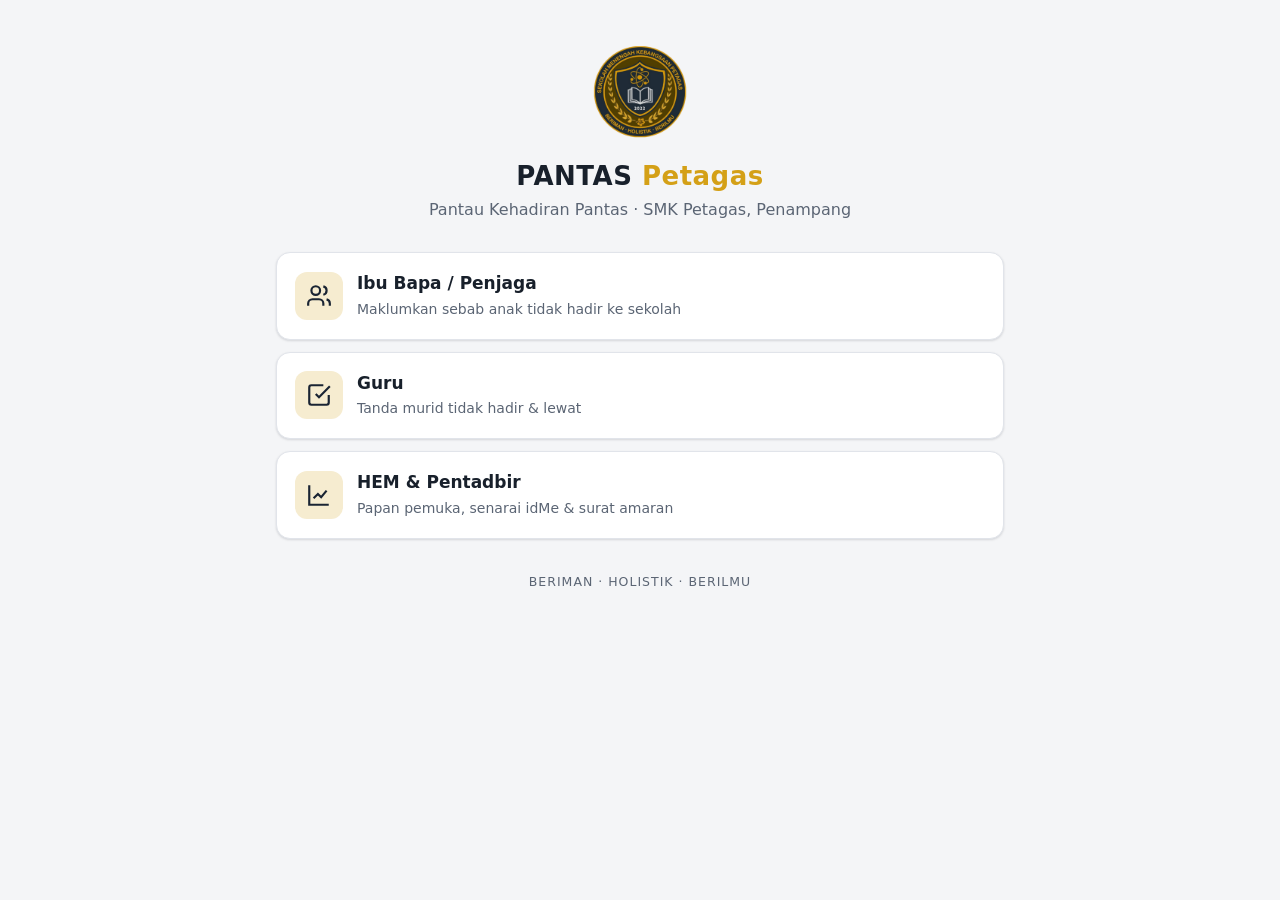
==== index.html @ 9ba7ea01 "Add files via upload" ====
<!doctype html>
<html lang="ms">
<head>
<meta charset="utf-8">
<meta name="viewport" content="width=device-width, initial-scale=1">
<title>PANTAS Petagas</title>
<meta name="theme-color" content="#1a2433">
<link rel="icon" href="logo-petagas.png">
<link rel="apple-touch-icon" href="ikon-192.png">
<link rel="stylesheet" href="pantas.css">
</head>
<body>
<main>
  <div class="hero">
    <img src="logo-petagas.png" alt="Logo SMK Petagas">
    <h1>PANTAS <span>Petagas</span></h1>
    <p>Pantau Kehadiran Pantas · SMK Petagas, Penampang</p>
  </div>

  <div class="pintu" style="margin-top:22px">
    <a href="ibubapa.html">
      <div class="ikon"><svg width="26" height="26" viewBox="0 0 24 24" fill="none" stroke="currentColor" stroke-width="2"><path d="M16 21v-2a4 4 0 0 0-4-4H6a4 4 0 0 0-4 4v2"/><circle cx="9" cy="7" r="4"/><path d="M22 21v-2a4 4 0 0 0-3-3.87M16 3.13a4 4 0 0 1 0 7.75"/></svg></div>
      <div><b>Ibu Bapa / Penjaga</b><span>Maklumkan sebab anak tidak hadir ke sekolah</span></div>
    </a>
    <a href="guru.html">
      <div class="ikon"><svg width="26" height="26" viewBox="0 0 24 24" fill="none" stroke="currentColor" stroke-width="2"><path d="M9 11l3 3L22 4"/><path d="M21 12v7a2 2 0 0 1-2 2H5a2 2 0 0 1-2-2V5a2 2 0 0 1 2-2h11"/></svg></div>
      <div><b>Guru</b><span>Tanda murid tidak hadir & lewat</span></div>
    </a>
    <a href="hem.html">
      <div class="ikon"><svg width="26" height="26" viewBox="0 0 24 24" fill="none" stroke="currentColor" stroke-width="2"><path d="M3 3v18h18"/><path d="M7 15l4-4 3 3 5-6"/></svg></div>
      <div><b>HEM & Pentadbir</b><span>Papan pemuka, senarai idMe & surat amaran</span></div>
    </a>
  </div>
</main>
<footer>BERIMAN · HOLISTIK · BERILMU</footer>
</body>
</html>
---- pantas.css ----
/* PANTAS Petagas — warna logo sekolah: biru gelap & emas */
:root {
  --biru: #1a2433; --biru-2: #26354b; --emas: #d4a017; --emas-lembut: #f6ecd0;
  --latar: #f4f5f7; --kad: #ffffff; --teks: #18202b; --teks-2: #5b6574; --garis: #e1e4ea;
  --merah: #c0392b; --merah-lembut: #fbe9e7; --hijau: #1e8449; --hijau-lembut: #e6f4ea;
  --oren: #b9770e; --oren-lembut: #fdf2e0; --biru-muda: #2563a8; --biru-lembut: #e7eff9;
  --jejari: 14px; --bayang: 0 1px 2px rgba(16,24,40,.06), 0 1px 3px rgba(16,24,40,.08);
}
@media (prefers-color-scheme: dark) {
  :root:not([data-theme="light"]) {
    --latar: #0f141c; --kad: #182130; --teks: #e8ecf2; --teks-2: #9aa5b5; --garis: #2a3547;
    --emas-lembut: #3a3016; --merah-lembut: #3b1d1a; --hijau-lembut: #16301f; --oren-lembut: #3a2a12; --biru-lembut: #172a42;
  }
}
* { box-sizing: border-box; }
html { -webkit-text-size-adjust: 100%; }
body { margin: 0; background: var(--latar); color: var(--teks);
  font: 16px/1.5 system-ui, -apple-system, "Segoe UI", Roboto, sans-serif; }
a { color: var(--biru-muda); }

/* kepala */
.kepala { background: var(--biru); color: #fff; padding: 12px 16px; display: flex; align-items: center; gap: 12px;
  position: sticky; top: 0; z-index: 10; border-bottom: 3px solid var(--emas); }
.kepala img { width: 40px; height: 40px; }
.kepala .tajuk { flex: 1; min-width: 0; }
.kepala .tajuk b { display: block; font-size: 17px; letter-spacing: .3px; }
.kepala .tajuk small { color: #c9d1dc; font-size: 12.5px; display: block; white-space: nowrap; overflow: hidden; text-overflow: ellipsis; }
.kepala button { background: transparent; color: #fff; border: 1px solid rgba(255,255,255,.35); border-radius: 10px;
  padding: 6px 10px; font-size: 13px; cursor: pointer; }

main { max-width: 760px; margin: 0 auto; padding: 16px; }
main.lebar { max-width: 1100px; }

/* kad & borang */
.kad { background: var(--kad); border: 1px solid var(--garis); border-radius: var(--jejari); padding: 16px; margin-bottom: 14px; box-shadow: var(--bayang); }
.kad h2 { font-size: 17px; margin: 0 0 4px; }
.kad p.nota { color: var(--teks-2); font-size: 14px; margin: 0 0 12px; }
label { display: block; font-weight: 600; font-size: 14px; margin: 12px 0 6px; }
input, select, textarea { width: 100%; font: inherit; padding: 11px 12px; border: 1px solid var(--garis); border-radius: 10px;
  background: var(--kad); color: var(--teks); }
input:focus, select:focus, textarea:focus { outline: 2px solid var(--emas); outline-offset: 1px; border-color: var(--emas); }
textarea { min-height: 70px; resize: vertical; }
.baris { display: flex; gap: 10px; }
.baris > * { flex: 1; min-width: 0; }
.semak { display: flex; gap: 10px; align-items: flex-start; font-weight: 500; margin: 14px 0 4px; }
.semak input { width: 20px; height: 20px; margin-top: 2px; flex: none; accent-color: var(--biru); }

.btn { display: inline-flex; align-items: center; justify-content: center; gap: 8px; font: inherit; font-weight: 600;
  padding: 12px 16px; border-radius: 12px; border: 1px solid transparent; cursor: pointer; text-decoration: none; }
.btn.utama { background: var(--biru); color: #fff; }
.btn.emas { background: var(--emas); color: #1a1405; }
.btn.garis { background: var(--kad); color: var(--teks); border-color: var(--garis); }
.btn.wa { background: #1f9d55; color: #fff; }
.btn.kecil { padding: 7px 11px; font-size: 13.5px; border-radius: 10px; }
.btn.penuh { width: 100%; margin-top: 16px; }
.btn:disabled { opacity: .55; cursor: not-allowed; }

.mesej { padding: 12px 14px; border-radius: 12px; font-size: 14.5px; margin: 12px 0; }
.mesej.ralat { background: var(--merah-lembut); color: var(--merah); }
.mesej.ok { background: var(--hijau-lembut); color: var(--hijau); }
.mesej.info { background: var(--biru-lembut); color: var(--biru-muda); }
.mesej.amaran { background: var(--oren-lembut); color: var(--oren); }
.tersembunyi { display: none !important; }

/* pilihan anak */
.pilihan { display: grid; gap: 10px; }
.pilihan label.item { display: flex; gap: 12px; align-items: center; margin: 0; padding: 12px 14px; border: 1.5px solid var(--garis);
  border-radius: 12px; cursor: pointer; font-weight: 500; background: var(--kad); }
.pilihan label.item input { width: 20px; height: 20px; accent-color: var(--biru); flex: none; }
.pilihan label.item:has(input:checked) { border-color: var(--emas); background: var(--emas-lembut); }
.pilihan small { display: block; color: var(--teks-2); font-size: 13px; }

/* tab */
.tab { display: flex; gap: 6px; background: var(--kad); border: 1px solid var(--garis); border-radius: 12px; padding: 4px; margin-bottom: 14px; overflow-x: auto; }
.tab button { flex: 1; font: inherit; font-weight: 600; font-size: 14px; border: 0; background: transparent; color: var(--teks-2);
  padding: 9px 10px; border-radius: 9px; cursor: pointer; white-space: nowrap; }
.tab button.aktif { background: var(--biru); color: #fff; }

/* senarai murid (tanda kehadiran) */
.ringkasan { display: flex; gap: 8px; flex-wrap: wrap; margin: 8px 0 12px; }
.cip { font-size: 13px; font-weight: 600; padding: 4px 10px; border-radius: 999px; background: var(--latar); border: 1px solid var(--garis); }
.cip.th { background: var(--merah-lembut); color: var(--merah); border-color: transparent; }
.cip.lw { background: var(--oren-lembut); color: var(--oren); border-color: transparent; }
.cip.ok { background: var(--hijau-lembut); color: var(--hijau); border-color: transparent; }
.cip.info { background: var(--biru-lembut); color: var(--biru-muda); border-color: transparent; }

.murid { display: flex; align-items: center; gap: 10px; padding: 10px 4px; border-bottom: 1px solid var(--garis); }
.murid:last-child { border-bottom: 0; }
.murid .no { width: 26px; color: var(--teks-2); font-size: 13px; text-align: right; flex: none; }
.murid .nama { flex: 1; min-width: 0; font-size: 14.5px; }
.murid .nama small { display: block; font-size: 12.5px; color: var(--biru-muda); }
.murid .tindakan { display: flex; gap: 6px; flex: none; }
.murid .tindakan button { font: inherit; font-size: 13px; font-weight: 700; width: 46px; height: 38px; border-radius: 10px;
  border: 1.5px solid var(--garis); background: var(--kad); color: var(--teks-2); cursor: pointer; }
.murid.th { background: var(--merah-lembut); border-radius: 10px; }
.murid.th .tindakan button.b-th { background: var(--merah); color: #fff; border-color: var(--merah); }
.murid.lw { background: var(--oren-lembut); border-radius: 10px; }
.murid.lw .tindakan button.b-lw { background: var(--oren); color: #fff; border-color: var(--oren); }

.bar-bawah { position: sticky; bottom: 0; background: linear-gradient(transparent, var(--latar) 30%); padding: 14px 0 6px; }

/* jadual HEM */
.jadual-bungkus { overflow-x: auto; }
table { width: 100%; border-collapse: collapse; font-size: 14px; }
th, td { text-align: left; padding: 9px 8px; border-bottom: 1px solid var(--garis); vertical-align: top; }
th { font-size: 12.5px; color: var(--teks-2); font-weight: 600; text-transform: uppercase; letter-spacing: .3px; white-space: nowrap; }
td.angka, th.angka { text-align: right; font-variant-numeric: tabular-nums; }

.statistik { display: grid; grid-template-columns: repeat(auto-fit, minmax(130px, 1fr)); gap: 10px; margin-bottom: 14px; }
.stat { background: var(--kad); border: 1px solid var(--garis); border-radius: 12px; padding: 12px 14px; }
.stat b { display: block; font-size: 26px; line-height: 1.1; font-variant-numeric: tabular-nums; }
.stat span { font-size: 13px; color: var(--teks-2); }
.stat.merah b { color: var(--merah); } .stat.oren b { color: var(--oren); } .stat.hijau b { color: var(--hijau); } .stat.biru b { color: var(--biru-muda); }

.grid-kelas { display: grid; grid-template-columns: repeat(auto-fill, minmax(120px, 1fr)); gap: 8px; }
.grid-kelas div { padding: 8px 10px; border-radius: 10px; font-size: 13px; font-weight: 600; border: 1px solid var(--garis); }
.grid-kelas div.siap { background: var(--hijau-lembut); color: var(--hijau); border-color: transparent; }
.grid-kelas div.belum { background: var(--merah-lembut); color: var(--merah); border-color: transparent; }
.grid-kelas small { display: block; font-weight: 500; font-size: 12px; }

.alat { display: flex; gap: 10px; flex-wrap: wrap; align-items: end; margin-bottom: 12px; }
.alat > div { min-width: 140px; flex: 1; }
.alat label { margin-top: 0; }

/* halaman utama */
.pintu { display: grid; gap: 12px; }
.pintu a { display: flex; gap: 14px; align-items: center; text-decoration: none; color: var(--teks); background: var(--kad);
  border: 1px solid var(--garis); border-radius: var(--jejari); padding: 18px; box-shadow: var(--bayang); }
.pintu a .ikon { width: 48px; height: 48px; border-radius: 12px; display: grid; place-items: center; background: var(--emas-lembut); color: var(--biru); flex: none; }
.pintu a b { display: block; font-size: 17px; }
.pintu a span { color: var(--teks-2); font-size: 14px; }
.hero { text-align: center; padding: 28px 16px 8px; }
.hero img { width: 96px; height: 96px; }
.hero h1 { margin: 10px 0 2px; font-size: 26px; color: var(--teks); letter-spacing: .5px; }
.hero h1 span { color: var(--emas); }
.hero p { margin: 0; color: var(--teks-2); }
footer { text-align: center; color: var(--teks-2); font-size: 12.5px; padding: 18px 16px 28px; letter-spacing: 1px; }

#toast { position: fixed; left: 50%; bottom: 24px; transform: translate(-50%, 30px); opacity: 0; transition: .25s;
  background: var(--biru); color: #fff; padding: 11px 18px; border-radius: 12px; font-size: 14.5px; z-index: 50; max-width: calc(100% - 32px); pointer-events: none; }
#toast.tunjuk { opacity: 1; transform: translate(-50%, 0); }
#toast.ralat { background: var(--merah); }

.muat { color: var(--teks-2); font-size: 14px; padding: 18px 0; text-align: center; }
@media (max-width: 420px) { .baris { flex-direction: column; gap: 0; } }
.alat > div.alat-btn { min-width: auto; flex: 0 0 auto; }
td select { min-width: 140px; padding: 8px 10px; }
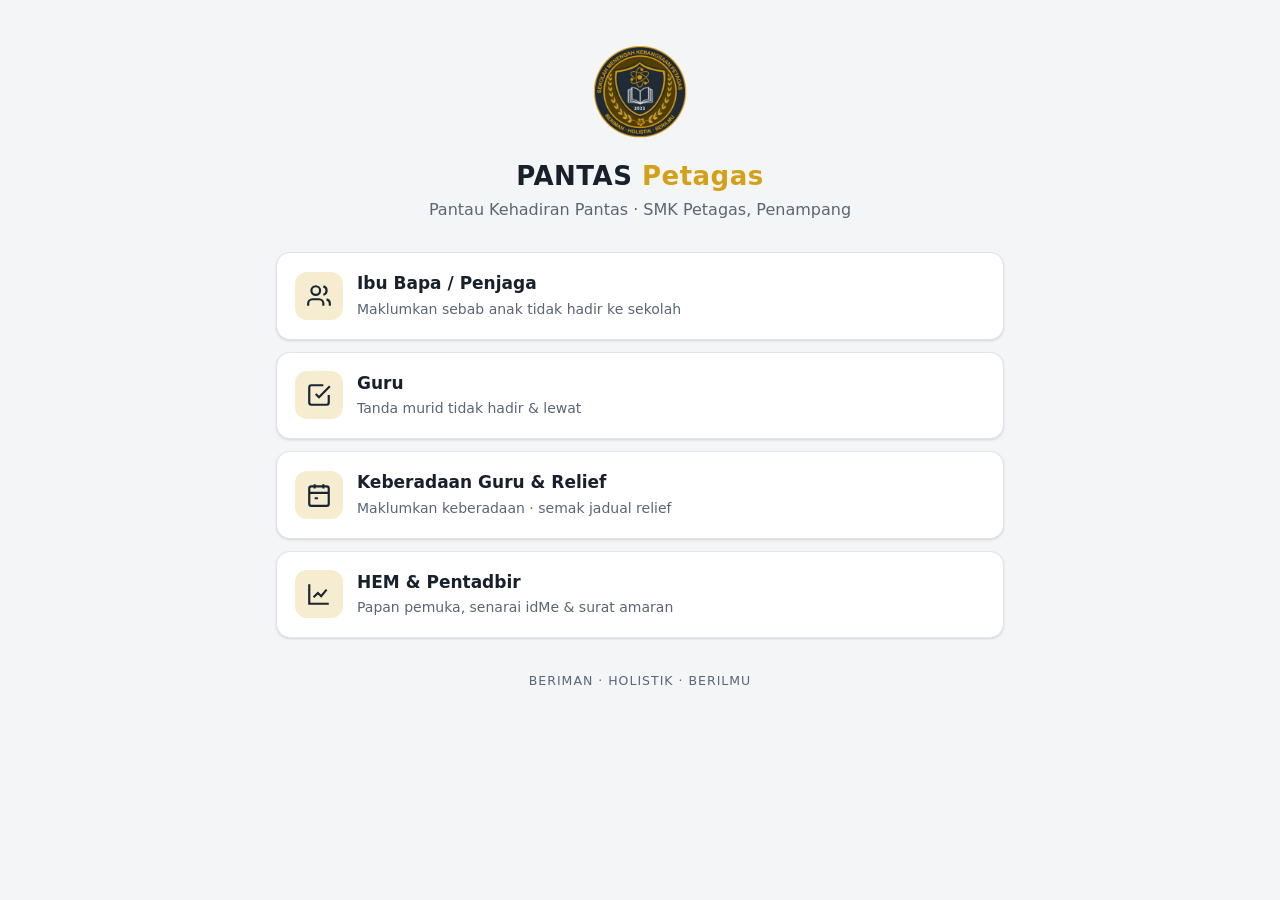
==== commit b7035222: "Add files via upload" ====
--- a/index.html
+++ b/index.html
@@ -7,7 +7,7 @@
 <meta name="theme-color" content="#1a2433">
 <link rel="icon" href="logo-petagas.png">
 <link rel="apple-touch-icon" href="ikon-192.png">
-<link rel="stylesheet" href="pantas.css">
+<link rel="stylesheet" href="pantas.css?v=20261027b">
 </head>
 <body>
 <main>
@@ -26,6 +26,10 @@
       <div class="ikon"><svg width="26" height="26" viewBox="0 0 24 24" fill="none" stroke="currentColor" stroke-width="2"><path d="M9 11l3 3L22 4"/><path d="M21 12v7a2 2 0 0 1-2 2H5a2 2 0 0 1-2-2V5a2 2 0 0 1 2-2h11"/></svg></div>
       <div><b>Guru</b><span>Tanda murid tidak hadir & lewat</span></div>
     </a>
+    <a href="keberadaan.html">
+      <div class="ikon"><svg width="26" height="26" viewBox="0 0 24 24" fill="none" stroke="currentColor" stroke-width="2"><rect x="3" y="4" width="18" height="18" rx="2"/><path d="M16 2v4M8 2v4M3 10h18M8 15h3"/></svg></div>
+      <div><b>Keberadaan Guru &amp; Relief</b><span>Maklumkan keberadaan · semak jadual relief</span></div>
+    </a>
     <a href="hem.html">
       <div class="ikon"><svg width="26" height="26" viewBox="0 0 24 24" fill="none" stroke="currentColor" stroke-width="2"><path d="M3 3v18h18"/><path d="M7 15l4-4 3 3 5-6"/></svg></div>
       <div><b>HEM & Pentadbir</b><span>Papan pemuka, senarai idMe & surat amaran</span></div>
--- a/pantas.css
+++ b/pantas.css
@@ -5,11 +5,13 @@
   --merah: #c0392b; --merah-lembut: #fbe9e7; --hijau: #1e8449; --hijau-lembut: #e6f4ea;
   --oren: #b9770e; --oren-lembut: #fdf2e0; --biru-muda: #2563a8; --biru-lembut: #e7eff9;
   --jejari: 14px; --bayang: 0 1px 2px rgba(16,24,40,.06), 0 1px 3px rgba(16,24,40,.08);
+  --viz-1: #2a78d6; --viz-2: #eb6834; --viz-grid: #e6e8ec;
 }
 @media (prefers-color-scheme: dark) {
   :root:not([data-theme="light"]) {
     --latar: #0f141c; --kad: #182130; --teks: #e8ecf2; --teks-2: #9aa5b5; --garis: #2a3547;
     --emas-lembut: #3a3016; --merah-lembut: #3b1d1a; --hijau-lembut: #16301f; --oren-lembut: #3a2a12; --biru-lembut: #172a42;
+    --viz-1: #3987e5; --viz-2: #d95926; --viz-grid: #263246;
   }
 }
 * { box-sizing: border-box; }
@@ -23,6 +25,8 @@
   position: sticky; top: 0; z-index: 10; border-bottom: 3px solid var(--emas); }
 .kepala img { width: 40px; height: 40px; }
 .kepala .tajuk { flex: 1; min-width: 0; }
+.kepala a.ke-utama { flex: 1; min-width: 0; display: flex; align-items: center; gap: 10px; color: inherit; text-decoration: none; }
+.kepala .anak-panah { font-size: 26px; line-height: 1; color: var(--emas); margin-right: -4px; }
 .kepala .tajuk b { display: block; font-size: 17px; letter-spacing: .3px; }
 .kepala .tajuk small { color: #c9d1dc; font-size: 12.5px; display: block; white-space: nowrap; overflow: hidden; text-overflow: ellipsis; }
 .kepala button { background: transparent; color: #fff; border: 1px solid rgba(255,255,255,.35); border-radius: 10px;
@@ -79,6 +83,7 @@
 /* senarai murid (tanda kehadiran) */
 .ringkasan { display: flex; gap: 8px; flex-wrap: wrap; margin: 8px 0 12px; }
 .cip { font-size: 13px; font-weight: 600; padding: 4px 10px; border-radius: 999px; background: var(--latar); border: 1px solid var(--garis); }
+button.cip { color: var(--teks); font-family: inherit; line-height: 1.3; }
 .cip.th { background: var(--merah-lembut); color: var(--merah); border-color: transparent; }
 .cip.lw { background: var(--oren-lembut); color: var(--oren); border-color: transparent; }
 .cip.ok { background: var(--hijau-lembut); color: var(--hijau); border-color: transparent; }
@@ -117,6 +122,15 @@
 .grid-kelas div.siap { background: var(--hijau-lembut); color: var(--hijau); border-color: transparent; }
 .grid-kelas div.belum { background: var(--merah-lembut); color: var(--merah); border-color: transparent; }
 .grid-kelas small { display: block; font-weight: 500; font-size: 12px; }
+.grid-kelas small.guru { opacity: .85; overflow-wrap: anywhere; }
+/* jadual saya hari ini */
+.jadual-cip { display: flex; gap: 8px; overflow-x: auto; padding: 2px 2px 6px; -webkit-overflow-scrolling: touch; }
+.slot { flex: 0 0 auto; min-width: 118px; text-align: left; font: inherit; color: var(--teks); background: var(--latar);
+  border: 1px solid var(--garis); border-radius: 12px; padding: 8px 11px; cursor: pointer; }
+.slot b { display: block; font-size: 14.5px; margin: 1px 0; }
+.slot small { display: block; font-size: 12px; color: var(--teks-2); }
+.slot.kini { border-color: var(--emas); box-shadow: inset 0 0 0 1.5px var(--emas); background: var(--kad); }
+.slot.lepas { opacity: .55; }
 
 .alat { display: flex; gap: 10px; flex-wrap: wrap; align-items: end; margin-bottom: 12px; }
 .alat > div { min-width: 140px; flex: 1; }
@@ -145,3 +159,82 @@
 @media (max-width: 420px) { .baris { flex-direction: column; gap: 0; } }
 .alat > div.alat-btn { min-width: auto; flex: 0 0 auto; }
 td select { min-width: 140px; padding: 8px 10px; }
+@media (prefers-color-scheme: dark) {
+  :root:not([data-theme="light"]) .pintu a .ikon { color: var(--emas); }
+}
+.cip { display: inline-block; white-space: nowrap; }
+@media (max-width: 640px) {
+  table.kad-mobile thead { display: none; }
+  table.kad-mobile tr { display: block; border-bottom: 1px solid var(--garis); padding: 10px 0; }
+  table.kad-mobile td { display: flex; gap: 10px; align-items: baseline; border: 0; padding: 3px 0; text-align: left; }
+  table.kad-mobile td::before { content: attr(data-label); flex: 0 0 78px; color: var(--teks-2); font-size: 12.5px; font-weight: 600; }
+  table.kad-mobile td[data-label=""]::before { content: none; }
+  table.kad-mobile td.angka { text-align: left; }
+}
+a.pautan-murid { color: inherit; text-decoration: underline; text-decoration-color: var(--emas); text-underline-offset: 3px; }
+/* profil murid */
+.profil-kepala { display: flex; gap: 14px; align-items: center; }
+.profil-kepala .avatar { width: 54px; height: 54px; border-radius: 50%; display: grid; place-items: center; flex: none;
+  background: var(--emas-lembut); color: var(--emas); font-weight: 700; font-size: 20px; }
+.profil-kepala h2 { margin: 0; font-size: 18px; }
+.medan { display: grid; grid-template-columns: repeat(auto-fit, minmax(150px, 1fr)); gap: 10px 16px; margin-top: 14px; }
+.medan div small { display: block; color: var(--teks-2); font-size: 12.5px; font-weight: 600; }
+.medan div span { font-size: 14.5px; overflow-wrap: anywhere; }
+.bulan-jalur { display: grid; grid-template-columns: repeat(auto-fill, minmax(62px, 1fr)); gap: 6px; }
+.bulan-jalur div { border: 1px solid var(--garis); border-radius: 10px; padding: 6px 8px; font-size: 12px; color: var(--teks-2); }
+.bulan-jalur div b { display: block; font-size: 15px; color: var(--teks); }
+.bulan-jalur div.ada { border-color: var(--merah); }
+.bulan-jalur div.ada b { color: var(--merah); }
+.hasil-cari a { display: flex; justify-content: space-between; gap: 10px; padding: 11px 4px; border-bottom: 1px solid var(--garis);
+  color: var(--teks); text-decoration: none; font-size: 14.5px; }
+.hasil-cari a small { color: var(--teks-2); white-space: nowrap; }
+/* laporan mingguan */
+table.lm { font-size: 13px; }
+table.lm { table-layout: fixed; width: 100%; }
+table.lm th, table.lm td { padding: 7px 3px; white-space: nowrap; text-align: center; }
+table.lm th:first-child, table.lm td:first-child { width: 32%; text-align: left; padding-left: 0; }
+table.lm th:last-child, table.lm td:last-child { width: 17%; text-align: right; padding-right: 2px; }
+table.lm tfoot td b { font-size: 12px; }
+table.lm td small, table.lm th small { display: block; font-size: 11px; color: var(--teks-2); font-weight: 500; }
+table.lm td:first-child small { overflow: hidden; text-overflow: ellipsis; }
+table.lm tfoot td { border-top: 2px solid var(--garis); }
+.lm-th { color: var(--merah); font-weight: 700; }
+.lm-lw { color: var(--oren); font-weight: 700; }
+table.lm-murid th:first-child, table.lm-murid td:first-child { width: 44%; white-space: normal; font-size: 12.5px; }
+table.lm-murid th:last-child, table.lm-murid td:last-child { width: 10%; }
+.lm-klik { cursor: pointer; text-decoration: underline dotted; text-underline-offset: 3px; }
+.lm-belum, .lm-akan { color: var(--teks-2); }
+.lm-cuti { color: var(--teks-2); font-style: italic; }
+/* jadual padat (muat skrin telefon) */
+table.padat { font-size: 13px; }
+table.padat th, table.padat td { padding: 8px 4px; }
+table.padat th { font-size: 11px; }
+table.padat td:first-child { overflow-wrap: anywhere; }
+table.padat td small { display: block; font-size: 11.5px; color: var(--teks-2); }
+table.padat td.angka, table.padat th.angka { white-space: nowrap; }
+/* carta */
+.c-tip { position: absolute; top: 4px; min-width: 150px; background: var(--kad); border: 1px solid var(--garis); border-radius: 10px;
+  padding: 7px 10px; font-size: 12.5px; box-shadow: var(--bayang); pointer-events: none; }
+.c-bar { display: grid; grid-template-columns: minmax(90px, 38%) 1fr auto; gap: 8px; align-items: center; padding: 5px 0; font-size: 13px; }
+.c-bar-label { overflow-wrap: anywhere; }
+.c-bar-trek { height: 12px; background: var(--latar); border-radius: 0 4px 4px 0; overflow: hidden; }
+.c-bar-trek span { display: block; height: 100%; border-radius: 0 4px 4px 0; }
+.c-bar-nilai { text-align: right; font-variant-numeric: tabular-nums; white-space: nowrap; }
+.c-bar-nilai small { color: var(--teks-2); }
+.legenda { display: flex; gap: 14px; flex-wrap: wrap; font-size: 12.5px; color: var(--teks-2); margin: 0 0 6px; }
+.legenda i { display: inline-block; width: 10px; height: 10px; border-radius: 50%; margin-right: 5px; vertical-align: -1px; }
+/* dialog */
+.tirai { position: fixed; inset: 0; background: rgba(10, 15, 25, .6); z-index: 40; display: grid; place-items: center; padding: 16px; overflow-y: auto; }
+.tirai .dialog { width: 100%; max-width: 420px; margin: 0; }
+.pautan-kecil { background: none; border: 0; padding: 0; font: inherit; font-size: 14px; color: var(--biru-muda); text-decoration: underline; cursor: pointer; }
+@media print {
+  .kepala button, .kepala .anak-panah, .tab, .alat, .tiada-cetak, #toast { display: none !important; }
+  .kepala { position: static; background: #fff; color: #000; border-bottom: 2px solid #000; }
+  .kepala .tajuk small { color: #333; }
+  body { background: #fff; color: #000; }
+  .kad, .stat { box-shadow: none; border-color: #bbb; break-inside: avoid; }
+  table.kad-mobile thead { display: table-header-group !important; }
+  table.kad-mobile tr { display: table-row !important; }
+  table.kad-mobile td { display: table-cell !important; }
+  table.kad-mobile td::before { content: none !important; }
+}
